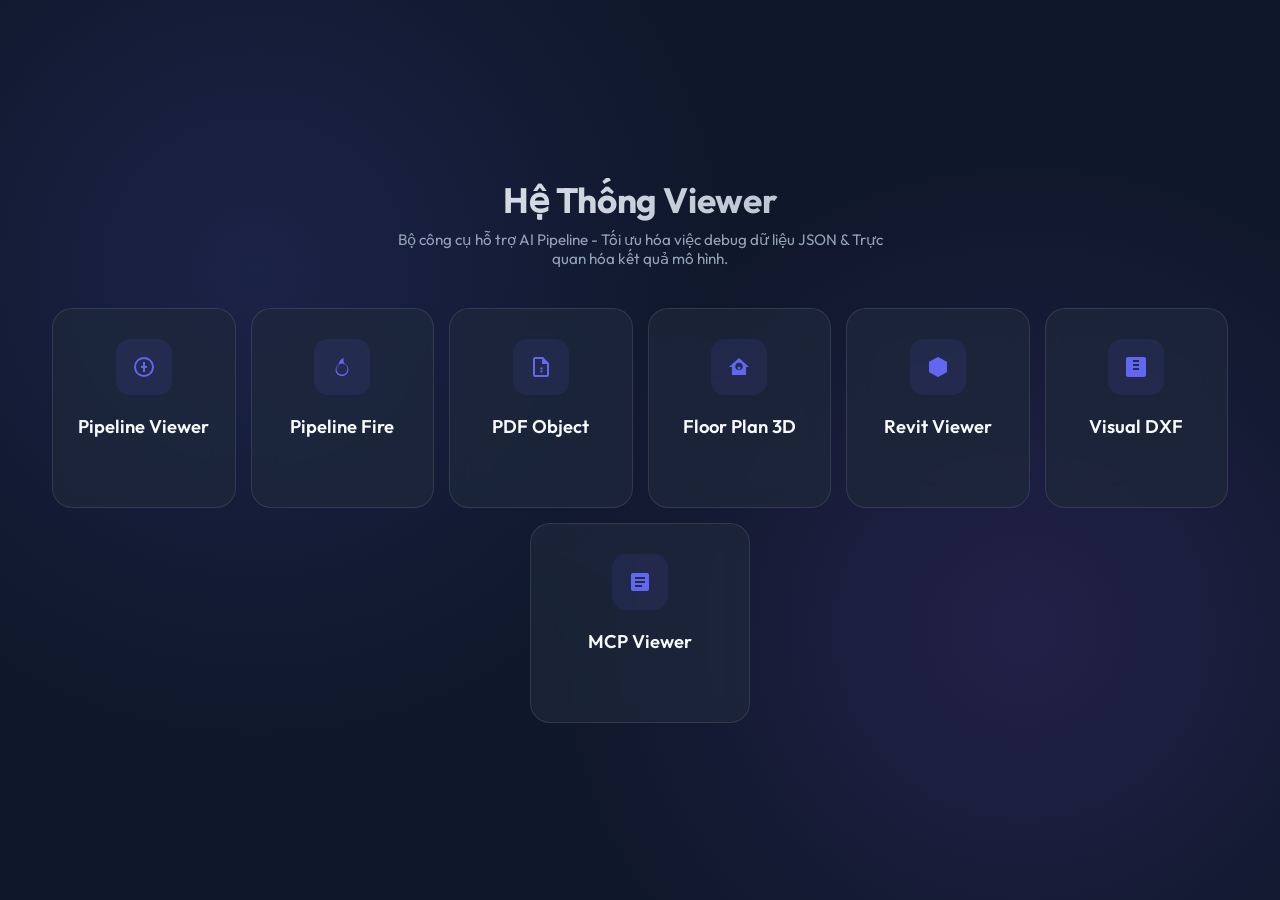
==== index.html @ a48d01a7 "init" ====
<!DOCTYPE html>
<html lang="vi">
<head>
    <meta charset="UTF-8">
    <meta name="viewport" content="width=device-width, initial-scale=1.0">
    <title>Hệ Thống Viewer - Dashboard</title>
    <link rel="shortcut icon" type="image/png" href="Image/LOGO.png">
    <link rel="preconnect" href="https://fonts.googleapis.com">
    <link rel="preconnect" href="https://fonts.gstatic.com" crossorigin>
    <link href="https://fonts.googleapis.com/css2?family=Outfit:wght@300;400;600;700&display=swap" rel="stylesheet">
    <style>
        :root {
            --primary: #6366f1;
            --primary-hover: #4f46e5;
            --bg-dark: #0f172a;
            --card-bg: rgba(30, 41, 59, 0.7);
            --text-main: #f8fafc;
            --text-dim: #94a3b8;
            --glass-border: rgba(255, 255, 255, 0.1);
        }

        * {
            margin: 0;
            padding: 0;
            box-sizing: border-box;
        }

        body {
            font-family: 'Outfit', sans-serif;
            background-color: var(--bg-dark);
            background-image: 
                radial-gradient(circle at 20% 30%, rgba(99, 102, 241, 0.15) 0%, transparent 40%),
                radial-gradient(circle at 80% 70%, rgba(139, 92, 246, 0.15) 0%, transparent 40%);
            color: var(--text-main);
            height: 100vh;
            display: flex;
            flex-direction: column;
            align-items: center;
            justify-content: center;
            overflow: hidden; /* Giữ mọi thứ trong 1 màn hình */
        }

        .container {
            width: 95%;
            max-width: 1400px;
            padding: 20px;
            text-align: center;
            z-index: 1;
            display: flex;
            flex-direction: column;
            justify-content: center;
            height: 100%;
        }

        header {
            margin-bottom: 30px; /* Giảm từ 60px */
            animation: fadeInDown 0.8s ease-out;
        }

        h1 {
            font-size: 2.2rem; /* Giảm từ 3rem */
            font-weight: 700;
            margin-bottom: 8px;
            background: linear-gradient(135deg, #fff 0%, #94a3b8 100%);
            -webkit-background-clip: text;
            background-clip: text; /* Thêm dòng này để fix lỗi compatibility */
            -webkit-text-fill-color: transparent;
            letter-spacing: -0.01em;
        }

        p.subtitle {
            color: var(--text-dim);
            font-size: 0.95rem; /* Giảm từ 1.1rem */
            max-width: 500px;
            margin: 0 auto;
        }

        .viewer-grid {
            display: flex;
            flex-wrap: wrap;
            justify-content: center;
            gap: 15px; /* Giảm từ 25px */
            margin-top: 10px;
            width: 100%;
        }

        .viewer-card {
            background: var(--card-bg);
            backdrop-filter: blur(12px);
            -webkit-backdrop-filter: blur(12px);
            border: 1px solid var(--glass-border);
            border-radius: 20px;
            padding: 30px 20px;
            text-decoration: none;
            color: inherit;
            transition: all 0.4s cubic-bezier(0.23, 1, 0.32, 1);
            display: flex;
            flex-direction: column;
            align-items: center;
            justify-content: center;
            position: relative;
            overflow: hidden;
            animation: fadeInUp 0.6s ease-out both;
            flex: 1 1 180px;
            max-width: 220px;
            height: 200px;
        }

        .viewer-card:hover {
            transform: translateY(-8px);
            background: rgba(45, 55, 72, 0.8);
            border-color: var(--primary);
            box-shadow: 0 15px 30px rgba(0, 0, 0, 0.4);
        }

        .icon-box {
            width: 56px;
            height: 56px;
            background: rgba(99, 102, 241, 0.1);
            border-radius: 14px;
            display: flex;
            align-items: center;
            justify-content: center;
            margin-bottom: 20px;
            color: var(--primary);
            transition: all 0.3s ease;
        }

        .viewer-card:hover .icon-box {
            background: var(--primary);
            color: white;
            transform: scale(1.1);
        }

        .viewer-card h3 {
            font-size: 1.15rem;
            font-weight: 600;
            text-align: center;
            margin-bottom: 5px;
        }

        .viewer-card .arrow {
            margin-top: 10px;
            opacity: 0;
            transform: translateX(-5px);
            transition: all 0.3s ease;
        }

        .viewer-card:hover .arrow {
            opacity: 1;
            transform: translateX(0);
        }

        @keyframes fadeInDown {
            from { opacity: 0; transform: translateY(-20px); }
            to { opacity: 1; transform: translateY(0); }
        }

        @keyframes fadeInUp {
            from { opacity: 0; transform: translateY(20px); }
            to { opacity: 1; transform: translateY(0); }
        }

        /* Staggered animation delay */
        .viewer-card:nth-child(1) { animation-delay: 0.1s; }
        .viewer-card:nth-child(2) { animation-delay: 0.15s; }
        .viewer-card:nth-child(3) { animation-delay: 0.2s; }
        .viewer-card:nth-child(4) { animation-delay: 0.25s; }
        .viewer-card:nth-child(5) { animation-delay: 0.3s; }
        .viewer-card:nth-child(6) { animation-delay: 0.35s; }
        .viewer-card:nth-child(7) { animation-delay: 0.4s; }

        /* Icon SVG Style */
        svg { width: 24px; height: 24px; fill: currentColor; }

        footer {
            margin-top: 20px;
            padding: 20px;
            color: var(--text-dim);
            font-size: 0.8rem;
        }
    </style>
</head>
<body>

    <div class="container">
        <header>
            <h1>Hệ Thống Viewer</h1>
            <p class="subtitle">Bộ công cụ hỗ trợ AI Pipeline - Tối ưu hóa việc debug dữ liệu JSON & Trực quan hóa kết quả mô hình.</p>
        </header>

        <div class="viewer-grid">
            <a href="View/visual_pipeline.html" class="viewer-card">
                <div class="icon-box">
                    <svg viewBox="0 0 24 24"><path d="M12,2A10,10 0 0,0 2,12A10,10 0 0,0 12,22A10,10 0 0,0 22,12A10,10 0 0,0 12,2M12,20C7.59,20 4,16.41 4,12C4,7.59 7.59,4 12,4C16.41,4 20,7.59 20,12C20,16.41 16.41,20 12,20M15,11H13V7H11V11H9V13H11V17H13V13H15V11Z"/></svg>
                </div>
                <h3>Pipeline Viewer</h3>
                <div class="arrow">
                    <svg viewBox="0 0 24 24" style="width: 20px; height: 20px;"><path d="M4,11V13H16L10.5,18.5L11.92,19.92L19.84,12L11.92,4.08L10.5,5.5L16,11H4Z"/></svg>
                </div>
            </a>

            <a href="View/visual_pipeline_fire.html" class="viewer-card">
                <div class="icon-box">
                    <svg viewBox="0 0 24 24"><path d="M17.66,11.2C17.43,10.9 17.15,10.64 16.89,10.38C16.22,9.78 15.46,9.35 14.82,8.72C13.33,7.26 13,4.85 13.95,3C13,3.23 12.17,3.75 11.46,4.32C8.96,6.4 7.92,10.07 9.12,13.22C9.13,13.23 9.13,13.24 9.12,13.25C9.1,13.27 9.07,13.28 9.04,13.28C9,13.28 8.96,13.27 8.93,13.25C8.8,13.05 8.7,12.81 8.64,12.55C8.36,11.53 8.35,10.46 8.61,9.42C8.61,9.41 8.6,9.39 8.59,9.38C8.57,9.37 8.54,9.36 8.51,9.37C6.06,10.96 4.96,14.07 5.86,16.85C6.46,18.69 7.9,20.21 9.77,20.81C10.5,21.05 11.27,21.14 12.04,21.14C12.39,21.14 12.75,21.11 13.1,21.05C15.2,20.66 17,19.2 17.89,17.27C18.68,15.55 18.64,13.56 17.81,11.9L17.66,11.2M12,19.5A5.5,5.5 0 0,1 12,8.5A5.5,5.5 0 0,1 12,19.5Z"/></svg>
                </div>
                <h3>Pipeline Fire</h3>
                <div class="arrow">
                    <svg viewBox="0 0 24 24" style="width: 20px; height: 20px;"><path d="M4,11V13H16L10.5,18.5L11.92,19.92L19.84,12L11.92,4.08L10.5,5.5L16,11H4Z"/></svg>
                </div>
            </a>

            <a href="View/visual_pdf_object.html" class="viewer-card">
                <div class="icon-box">
                    <svg viewBox="0 0 24 24"><path d="M14,2L20,8V20A2,2 0 0,1 18,22H6A2,2 0 0,1 4,20V4A2,2 0 0,1 6,2H14M18,20V9H13V4H6V20H18M13.5,12.5V14.5H11.5V12.5H13.5M13.5,15.5V17.5H11.5V15.5H13.5Z"/></svg>
                </div>
                <h3>PDF Object</h3>
                <div class="arrow">
                    <svg viewBox="0 0 24 24" style="width: 20px; height: 20px;"><path d="M4,11V13H16L10.5,18.5L11.92,19.92L19.84,12L11.92,4.08L10.5,5.5L16,11H4Z"/></svg>
                </div>
            </a>

            <a href="View/visual_floor_plan_3D.html" class="viewer-card">
                <div class="icon-box">
                    <svg viewBox="0 0 24 24"><path d="M12,3L2,12H5V20H19V12H22L12,3M12,7.7C14.1,7.7 15.8,9.4 15.8,11.5C15.8,13.6 14.1,15.3 12,15.3C9.9,15.3 8.2,13.6 8.2,11.5C8.2,9.4 9.9,7.7 12,7.7M12,11.5A1.5,1.5 0 0,0 10.5,13A1.5,1.5 0 0,0 12,14.5A1.5,1.5 0 0,0 13.5,13A1.5,1.5 0 0,0 12,11.5Z"/></svg>
                </div>
                <h3>Floor Plan 3D</h3>
                <div class="arrow">
                    <svg viewBox="0 0 24 24" style="width: 20px; height: 20px;"><path d="M4,11V13H16L10.5,18.5L11.92,19.92L19.84,12L11.92,4.08L10.5,5.5L16,11H4Z"/></svg>
                </div>
            </a>

            <a href="View/revit_viewer.html" class="viewer-card">
                <div class="icon-box">
                    <svg viewBox="0 0 24 24"><path d="M21,16.5C21,16.88 20.79,17.21 20.47,17.38L12.57,21.82C12.41,21.94 12.21,22 12,22C11.79,22 11.59,21.94 11.43,21.82L3.53,17.38C3.21,17.21 3,16.88 3,16.5V7.5C3,7.12 3.21,6.79 3.53,6.62L11.43,2.18C11.59,2.06 11.79,2 12,2C12.21,2 12.41,2.06 12.57,2.18L20.47,6.62C20.79,6.79 21,7.12 21,7.5V16.5Z"/></svg>
                </div>
                <h3>Revit Viewer</h3>
                <div class="arrow">
                    <svg viewBox="0 0 24 24" style="width: 20px; height: 20px;"><path d="M4,11V13H16L10.5,18.5L11.92,19.92L19.84,12L11.92,4.08L10.5,5.5L16,11H4Z"/></svg>
                </div>
            </a>

            <a href="View/visual_dxf.html" class="viewer-card">
                <div class="icon-box">
                    <svg viewBox="0 0 24 24"><path d="M20,2H4C2.9,2 2,2.9 2,4V20C2,21.1 2.9,22 4,22H20C21.1,22 22,21.1 22,20V4C22,2.9 21.1,2 20,2M15,13V15H9V13H15M15,9V11H9V9H15M15,5V7H9V5H15Z"/></svg>
                </div>
                <h3>Visual DXF</h3>
                <div class="arrow">
                    <svg viewBox="0 0 24 24" style="width: 20px; height: 20px;"><path d="M4,11V13H16L10.5,18.5L11.92,19.92L19.84,12L11.92,4.08L10.5,5.5L16,11H4Z"/></svg>
                </div>
            </a>

            <a href="View/mcp.html" class="viewer-card">
                <div class="icon-box">
                    <svg viewBox="0 0 24 24"><path d="M14,17H7V15H14M17,13H7V11H17M17,9H7V7H17M19,3H5C3.89,3 3,3.89 3,5V19A2,2 0 0,0 5,21H19A2,2 0 0,0 21,19V5C21,3.89 20.11,3 19,3Z"/></svg>
                </div>
                <h3>MCP Viewer</h3>
                <div class="arrow">
                    <svg viewBox="0 0 24 24" style="width: 20px; height: 20px;"><path d="M4,11V13H16L10.5,18.5L11.92,19.92L19.84,12L11.92,4.08L10.5,5.5L16,11H4Z"/></svg>
                </div>
            </a>
        </div>
    </div>

</body>
</html>
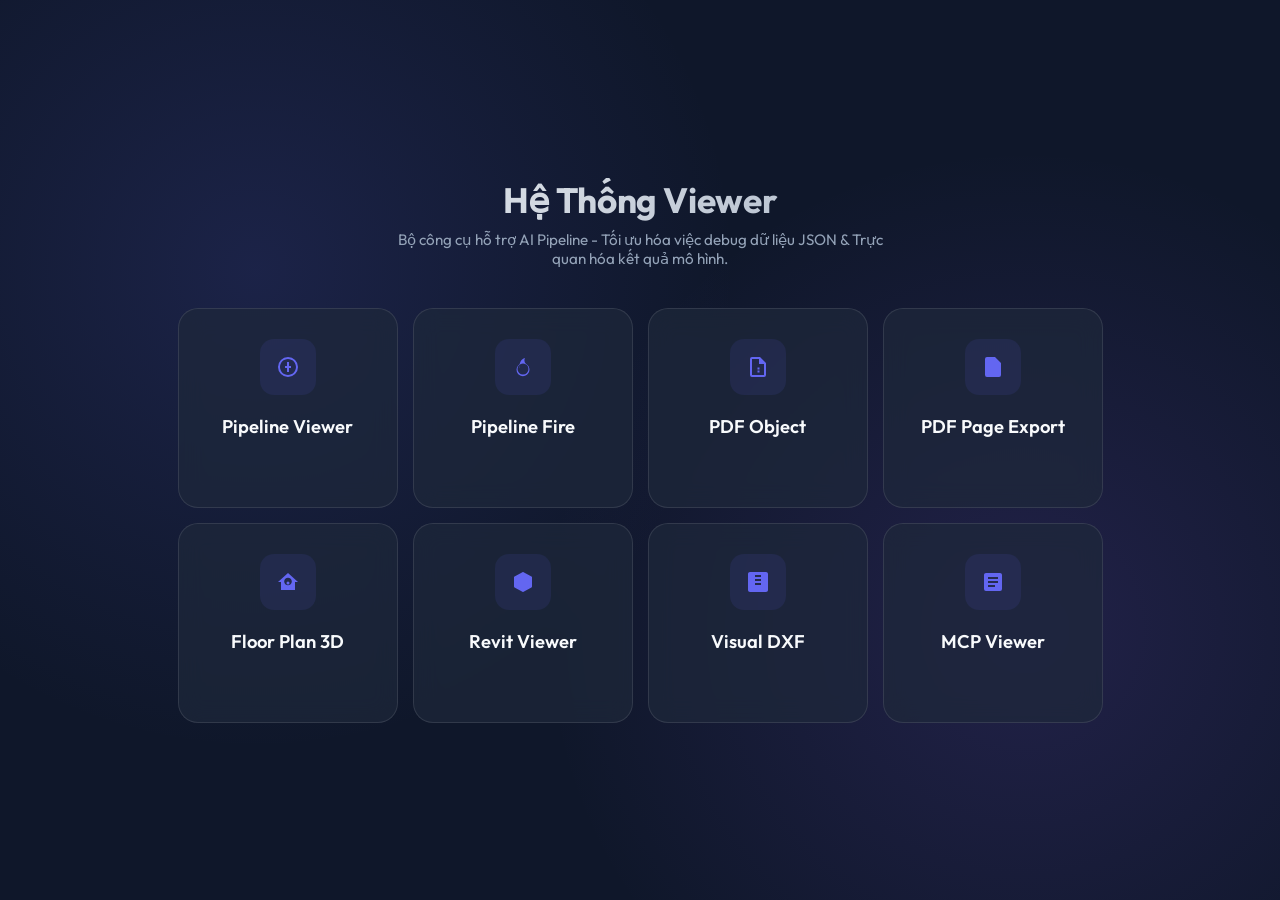
==== commit fb2020d1: "feat: add solidify elbow bbox functionality and improve UI controls - Introduced new buttons for sol" ====
--- a/index.html
+++ b/index.html
@@ -76,12 +76,13 @@
         }
 
         .viewer-grid {
-            display: flex;
-            flex-wrap: wrap;
+            display: grid;
+            grid-template-columns: repeat(4, minmax(180px, 220px));
             justify-content: center;
             gap: 15px; /* Giảm từ 25px */
-            margin-top: 10px;
+            margin: 10px auto 0;
             width: 100%;
+            max-width: 925px;
         }
 
         .viewer-card {
@@ -101,8 +102,7 @@
             position: relative;
             overflow: hidden;
             animation: fadeInUp 0.6s ease-out both;
-            flex: 1 1 180px;
-            max-width: 220px;
+            width: 100%;
             height: 200px;
         }
 
@@ -169,6 +169,7 @@
         .viewer-card:nth-child(5) { animation-delay: 0.3s; }
         .viewer-card:nth-child(6) { animation-delay: 0.35s; }
         .viewer-card:nth-child(7) { animation-delay: 0.4s; }
+        .viewer-card:nth-child(8) { animation-delay: 0.45s; }
 
         /* Icon SVG Style */
         svg { width: 24px; height: 24px; fill: currentColor; }
@@ -179,6 +180,34 @@
             color: var(--text-dim);
             font-size: 0.8rem;
         }
+
+        @media (max-width: 900px) {
+            body {
+                height: auto;
+                min-height: 100vh;
+                overflow-y: auto;
+            }
+
+            .container {
+                height: auto;
+                min-height: 100vh;
+                padding-block: 32px;
+            }
+
+            .viewer-grid {
+                grid-template-columns: repeat(2, minmax(160px, 220px));
+            }
+        }
+
+        @media (max-width: 480px) {
+            .viewer-grid {
+                grid-template-columns: minmax(0, 220px);
+            }
+
+            .viewer-card {
+                height: 180px;
+            }
+        }
     </style>
 </head>
 <body>
@@ -220,6 +249,16 @@
                 </div>
             </a>
 
+            <a href="View/pdf_page_export.html" class="viewer-card">
+                <div class="icon-box">
+                    <svg viewBox="0 0 24 24"><path d="M14,2L20,8V20A2,2 0 0,1 18,22H6A2,2 0 0,1 4,20V4A2,2 0 0,1 6,2H14M13,4V9H18V20H6V4H13M8,12V14H16V12H8M8,16V18H13V16H8Z"/></svg>
+                </div>
+                <h3>PDF Page Export</h3>
+                <div class="arrow">
+                    <svg viewBox="0 0 24 24" style="width: 20px; height: 20px;"><path d="M4,11V13H16L10.5,18.5L11.92,19.92L19.84,12L11.92,4.08L10.5,5.5L16,11H4Z"/></svg>
+                </div>
+            </a>
+
             <a href="View/visual_floor_plan_3D.html" class="viewer-card">
                 <div class="icon-box">
                     <svg viewBox="0 0 24 24"><path d="M12,3L2,12H5V20H19V12H22L12,3M12,7.7C14.1,7.7 15.8,9.4 15.8,11.5C15.8,13.6 14.1,15.3 12,15.3C9.9,15.3 8.2,13.6 8.2,11.5C8.2,9.4 9.9,7.7 12,7.7M12,11.5A1.5,1.5 0 0,0 10.5,13A1.5,1.5 0 0,0 12,14.5A1.5,1.5 0 0,0 13.5,13A1.5,1.5 0 0,0 12,11.5Z"/></svg>
